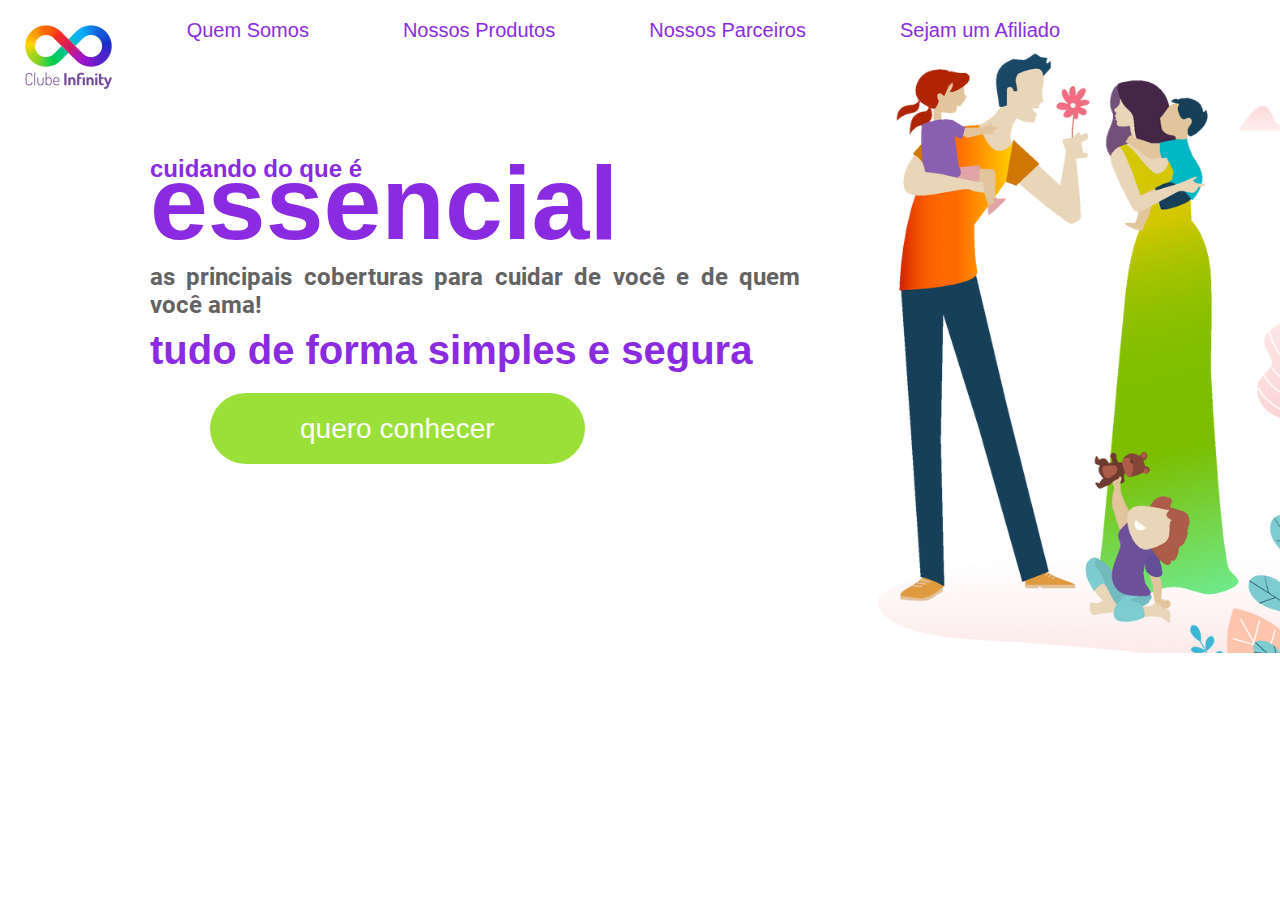
==== index.html @ 3433b113 "update" ====
<!DOCTYPE html>
<html lang="pt-br">
<head>
    <meta charset="UTF-8">
    <meta http-equiv="X-UA-Compatible" content="IE=edge">
    <meta name="viewport" content="width=device-width, initial-scale=1.0">
    <link rel="shortcut icon" href="favicon.ico" type="image/x-icon">
    <title>Clube Infinity</title>
    <link rel="stylesheet" href="style.css">
    <link rel="shortcut icon" href="logo.png" type="image/x-icon">
</head>
<body id="one">
    
        <header>
        
            <img class="logo" src="logoClubeInfinityNovoAlta.png" alt="logoClubeInfinityNovoAlta">
            <div id="nav">
                <nav id="inicio">
                    <a class="home" href="#">Quem Somos</a>
                    <a class="home" href="#">Nossos Produtos</a>
                    <a class="home" href="#">Nossos Parceiros</a>
                    <a class="home" href="#">Sejam um Afiliado</a>
                </nav>
            </div>
        </header>
        
                 <img id="img" src="imagens/familia.png" alt="lol">
                <div id="home">
                    <h2 id="id">cuidando do que é</h2>
                    <h2 id="di">essencial</h2>
                    <p class="no">as principais coberturas para cuidar de você e de quem você ama!</p>
        
                    <h3 id="td">tudo de forma simples e segura</h3>
        
                    <a id="did" href="indexII.html">
                        quero conhecer
                    </a>
                </div>
            
            
            
            
        



</body>
</html>
---- style.css ----
@charset "UTF8";

@import url('https://fonts.googleapis.com/css2?family=Roboto:wght@300&display=swap');
@font-face {
    font-family:'docu' ;
    src: url('./fontes/Roboto-Bold.ttf') format('opentype');
}
*{
    padding: 0px;
    margin: 0px;
}

body#one{
    /*background-color: rgba(255, 255, 255, 0);
   background-image: url("imagens/5C5CBEA9-8A8B-43DD-B58A-6F9B66F16FF8.png");
   background-repeat: no-repeat;
   background-position: right;
   background-size: initial;
   position: relative; */
}
header{
    background-color: rgba(255, 255, 255, 0);
    padding: 15px;
    margin: 10px;
    position: relative;
}
nav#inicio{
    background-color: rgba(255, 255, 255, 0);
    margin: auto;
    position: relative;
    transform: translate(-141px, 0px);
    text-align: end;

}
div#nav{
    width: 1012px;
    height: auto;
    position: relative;
    transform: translate(164px, -70px);
}
a.home{ 
    font-family: 'Segoe UI', Tahoma, 'Geneva', Verdana, sans-serif;
    padding-left: 90px;
    font-weight: normal;
    font-size: 20px;
    text-decoration: none;
    color: blueviolet;

}
a.home:hover{
    text-decoration: none;
    color: rgb(95, 0, 184);

}

div#home{
    width: 650px;
    height: auto;
    padding: 43px;
    margin: 0px;
    margin-bottom: 100px;
    color: blueviolet;
    position: relative;
    padding-left: 150px;
    transform: translate(0px, -25px);
}

p.no{
    color: rgb(100, 99, 99);
    font-size: 1.5em;
    text-align: justify;
    font-family: 'docu','cursive';
}
h2#di{
    color: blueviolet;
    text-align: justify;
    font-size: 6.5em;
    font-family: 'Segoe UI', Tahoma, Geneva, Verdana, sans-serif;
   
}
h2#id{
    color: blueviolet;
    text-align: justify;
    font-size: 1.5em;
    font-family: 'Segoe UI', Tahoma, Geneva, Verdana, sans-serif;
    margin-bottom: -39px ;

}h3#td{
    font-size: 2.5em;
    font-family: 'Segoe UI', Tahoma, 'Geneva', Verdana, sans-serif;
    padding-top: 9px ;
    padding-bottom: 40px; 
}
a#did{
    color: white;
    font-size: 28px;
    font-family: 'Segoe UI', Tahoma, Geneva, Verdana, sans-serif;
    text-align: center;
    text-decoration: none;
    border-radius: 48px;
    background-color: rgb(155, 224, 56);
    padding: 10px;
    padding-right: 90px;
    padding-bottom: 20px;
    padding-top: 20px;
    padding-left: 90px;
    padding-right: 90px;
    margin-left: 60px;
}
a#did:hover{
    text-decoration: none;
    background-color: rgb(52, 236, 52);
}

img.logo{
    display: block;
}
img#img{
    position: absolute;
    margin-top: -84px;
    margin-left: 248px;
}

    


/*IndexII*/

body{
    background-color: rgba(107, 48, 166, 0);
    
}
div#purple{
    width: 683px;
    height: 644px;
    text-align: center;
    display: inline-block;
    background-color: rgb(107, 48, 166);
    color: #fffefe;
    margin: auto;
    padding-top: 19px;
}
div#white{
    width: 653px;
    height: 627px;
    text-align: center;
    display: inline-block;
    background-color: rgb(255, 255, 255);
    color: #9603b9;
    margin: auto;
}
img#ol{
    display: block;
    background-attachment: fixed;
    background-position: left center;
    padding-left: 10px;
    margin-bottom: 10px;
}
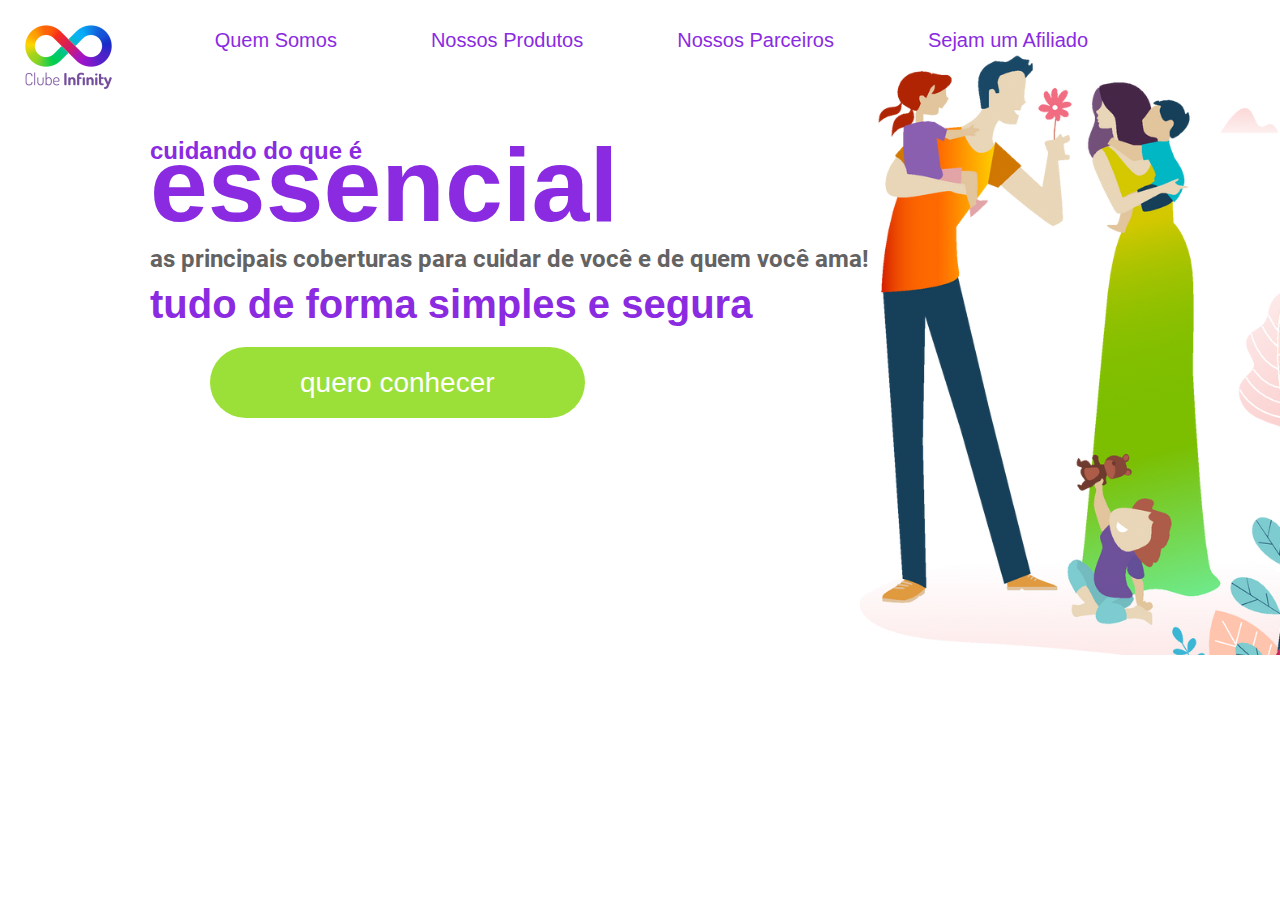
==== commit 2990daf5: "update" ====
--- a/index.html
+++ b/index.html
@@ -24,18 +24,22 @@
             </div>
         </header>
         
-                 <img id="img" src="imagens/familia.png" alt="lol">
-                <div id="home">
-                    <h2 id="id">cuidando do que é</h2>
-                    <h2 id="di">essencial</h2>
-                    <p class="no">as principais coberturas para cuidar de você e de quem você ama!</p>
-        
-                    <h3 id="td">tudo de forma simples e segura</h3>
-        
-                    <a id="did" href="indexII.html">
-                        quero conhecer
-                    </a>
-                </div>
+                 <main id="home">
+                     <picture>
+                        <source media="(max-width: 600px)" srcset="imagens/familia-pq.png">
+                        <img id="img" src="imagens/familia.png" alt="lol">
+                                     </picture>
+                     
+                                     <div id="home">
+                        <h2 id="id">cuidando do que é</h2>
+                        <h2 id="di">essencial</h2>
+                        <p class="no">as principais coberturas para cuidar de você e de quem você ama!</p>
+                        <h3 id="td">tudo de forma simples e segura</h3>
+                        <a id="did" href="indexII.html">
+                            quero conhecer
+                        </a>
+                                     </div>
+                 </main>
             
             
             
--- a/style.css
+++ b/style.css
@@ -11,23 +11,23 @@
 }
 
 body#one{
-    /*background-color: rgba(255, 255, 255, 0);
-   background-image: url("imagens/5C5CBEA9-8A8B-43DD-B58A-6F9B66F16FF8.png");
-   background-repeat: no-repeat;
-   background-position: right;
-   background-size: initial;
-   position: relative; */
+    margin: auto;
+    width: auto;
+    height: 10px;
 }
 header{
     background-color: rgba(255, 255, 255, 0);
     padding: 15px;
     margin: 10px;
-    position: relative;
+}
+main{
+    width: auto;
+    height: 10px;
+    
 }
 nav#inicio{
     background-color: rgba(255, 255, 255, 0);
     margin: auto;
-    position: relative;
     transform: translate(-141px, 0px);
     text-align: end;
 
@@ -35,8 +35,8 @@
 div#nav{
     width: 1012px;
     height: auto;
-    position: relative;
-    transform: translate(164px, -70px);
+   
+    transform: translate(192px, -60px);
 }
 a.home{ 
     font-family: 'Segoe UI', Tahoma, 'Geneva', Verdana, sans-serif;
@@ -54,15 +54,15 @@
 }
 
 div#home{
-    width: 650px;
-    height: auto;
+    width: 900px;
+    height: 450px;
     padding: 43px;
     margin: 0px;
     margin-bottom: 100px;
     color: blueviolet;
-    position: relative;
+
     padding-left: 150px;
-    transform: translate(0px, -25px);
+    transform: translate(0px, -565px);
 }
 
 p.no{
@@ -90,6 +90,7 @@
     font-family: 'Segoe UI', Tahoma, 'Geneva', Verdana, sans-serif;
     padding-top: 9px ;
     padding-bottom: 40px; 
+    
 }
 a#did{
     color: white;
@@ -116,9 +117,8 @@
     display: block;
 }
 img#img{
-    position: absolute;
-    margin-top: -84px;
-    margin-left: 248px;
+    margin-top: -82px;
+    margin-left: 230px;
 }
 
     
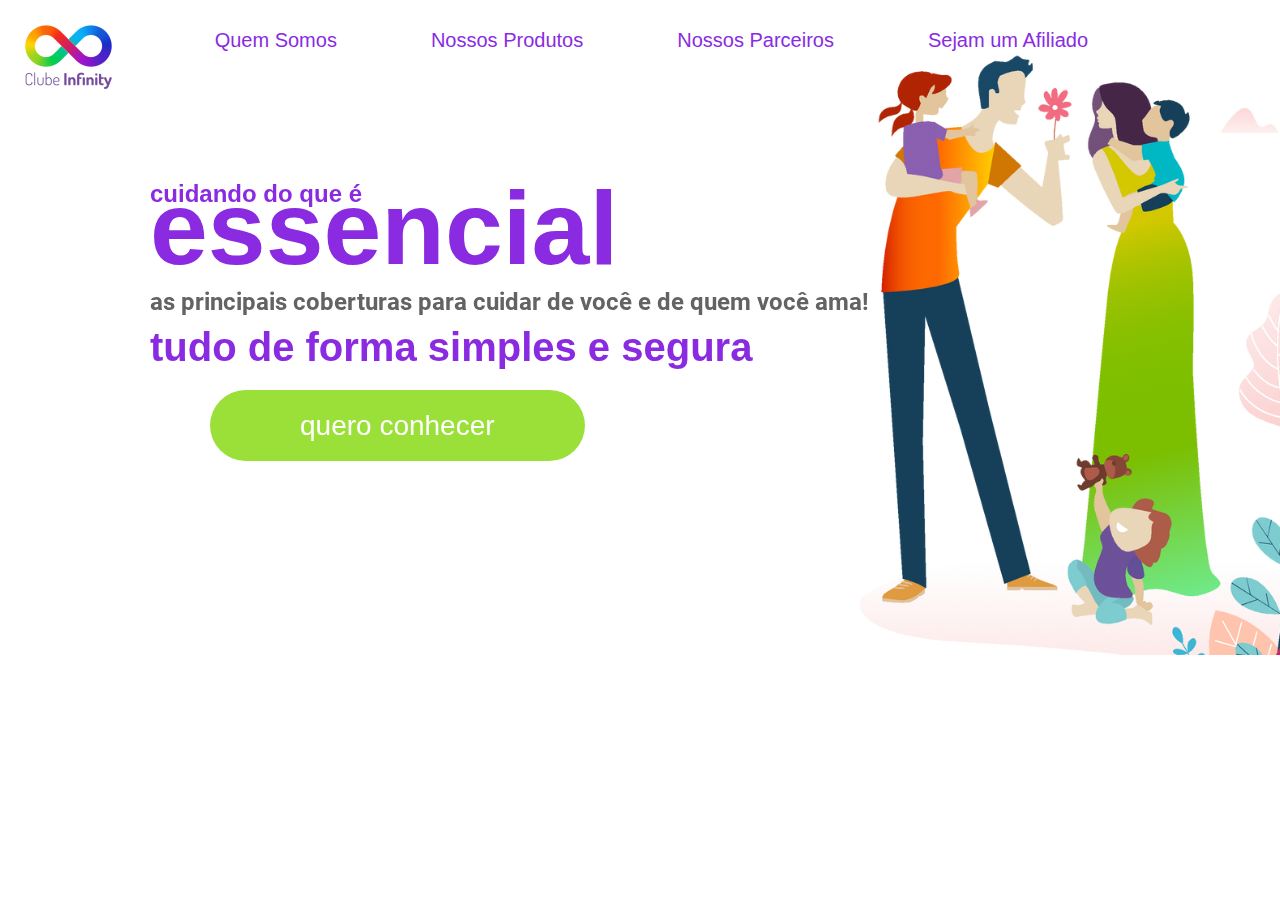
==== commit ee433dba: "update" ====
--- a/index.html
+++ b/index.html
@@ -25,20 +25,25 @@
         </header>
         
                  <main id="home">
-                     <picture>
-                        <source media="(max-width: 600px)" srcset="imagens/familia-pq.png">
-                        <img id="img" src="imagens/familia.png" alt="lol">
-                                     </picture>
-                     
-                                     <div id="home">
-                        <h2 id="id">cuidando do que é</h2>
-                        <h2 id="di">essencial</h2>
-                        <p class="no">as principais coberturas para cuidar de você e de quem você ama!</p>
-                        <h3 id="td">tudo de forma simples e segura</h3>
-                        <a id="did" href="indexII.html">
-                            quero conhecer
-                        </a>
-                                     </div>
+
+                     <article>
+                         <picture id="home">
+                            <source media="(max-width: 600px)" srcset="imagens/trans.png">
+                            <img id="img" src="imagens/familia.png" alt="lol">
+                                         </picture>
+                         
+                            
+                        <div id="home">
+                            <h2 id="id">cuidando do que é</h2>
+                            <h2 id="di">essencial</h2>
+                            <p class="no">as principais coberturas para cuidar de você e de quem você ama!</p>
+                            <h3 id="td">tudo de forma simples e segura</h3>
+                            <a id="did" href="indexII.html">
+                                quero conhecer
+                            </a>
+                        </div>
+                     </article>
+
                  </main>
             
             
--- a/style.css
+++ b/style.css
@@ -20,7 +20,7 @@
     padding: 15px;
     margin: 10px;
 }
-main{
+main#home{
     width: auto;
     height: 10px;
     
@@ -62,7 +62,20 @@
     color: blueviolet;
 
     padding-left: 150px;
-    transform: translate(0px, -565px);
+    position: fixed;
+}
+@media(max-width:600px){
+    div#home{
+        width: 450px;
+        height: 225px;
+        padding: 43px;
+        margin: 0px;
+        margin-bottom: 100px;
+        color: blueviolet;
+        
+        padding-left: 150px;
+        position: fixed;
+    }
 }
 
 p.no{
@@ -120,7 +133,9 @@
     margin-top: -82px;
     margin-left: 230px;
 }
-
+picture#home{
+    position: fixed;
+}
     
 
 
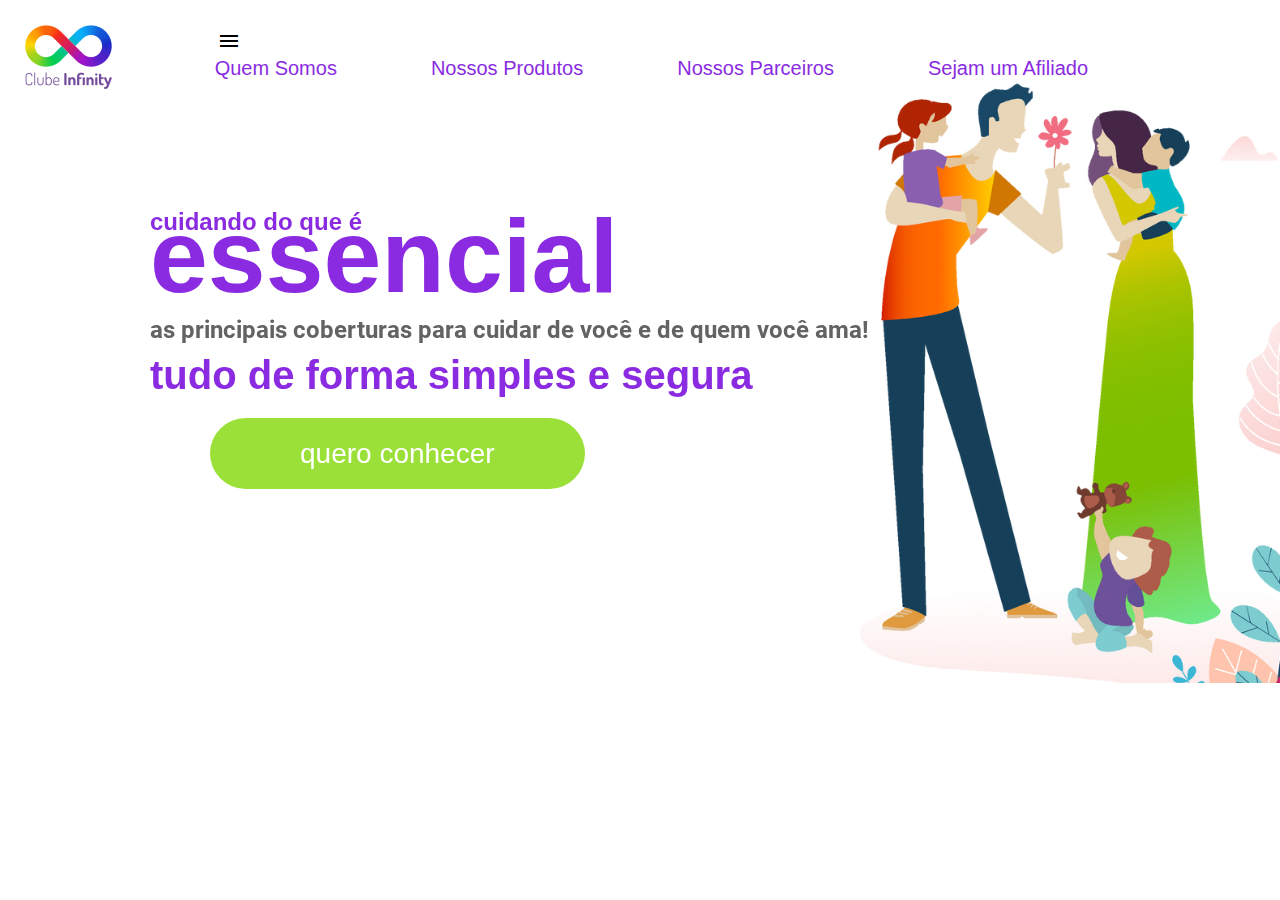
==== commit 2f585c02: "Update index.html" ====
--- a/index.html
+++ b/index.html
@@ -5,16 +5,22 @@
     <meta http-equiv="X-UA-Compatible" content="IE=edge">
     <meta name="viewport" content="width=device-width, initial-scale=1.0">
     <link rel="shortcut icon" href="favicon.ico" type="image/x-icon">
-    <title>Clube Infinity</title>
+    <link href="https://fonts.googleapis.com/icon?family=Material+Icons"
+      rel="stylesheet">
     <link rel="stylesheet" href="style.css">
     <link rel="shortcut icon" href="logo.png" type="image/x-icon">
+
+    <title>Clube Infinity</title>
+
+   
 </head>
 <body id="one">
     
-        <header>
+        <header id="home">
         
             <img class="logo" src="logoClubeInfinityNovoAlta.png" alt="logoClubeInfinityNovoAlta">
             <div id="nav">
+                <span id="menu" class="material-icons">menu</span>
                 <nav id="inicio">
                     <a class="home" href="#">Quem Somos</a>
                     <a class="home" href="#">Nossos Produtos</a>
--- a/style.css
+++ b/style.css
@@ -15,10 +15,17 @@
     width: auto;
     height: 10px;
 }
-header{
+header#home{
     background-color: rgba(255, 255, 255, 0);
     padding: 15px;
     margin: 10px;
+}
+@media(max-width:600px){
+    header#home{
+        background-color: rgba(255, 255, 255, 0);
+        padding: 15px;
+        margin: 10px;
+}
 }
 main#home{
     width: auto;
@@ -31,6 +38,16 @@
     transform: translate(-141px, 0px);
     text-align: end;
 
+}
+@media(max-width:600px){
+    nav#inicio{
+        background-color: rgba(255, 255, 255, 0);
+        margin: auto;
+        transform: translate(141px 0px);
+        text-align: end;
+        text-align: left;
+        font-size: 1.5em;
+    }
 }
 div#nav{
     width: 1012px;
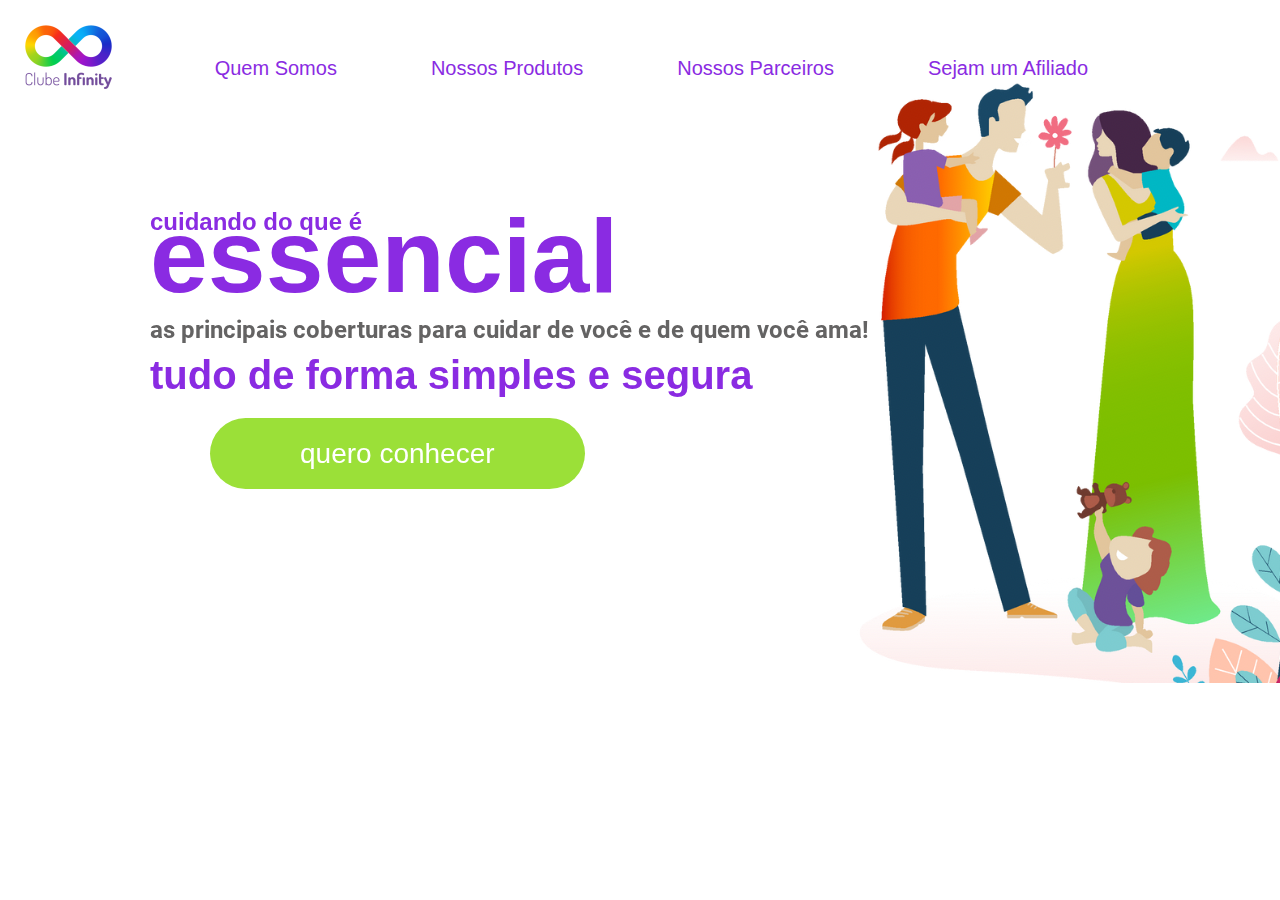
==== commit 8b66b538: "update style e java" ====
--- a/index.html
+++ b/index.html
@@ -20,13 +20,13 @@
         
             <img class="logo" src="logoClubeInfinityNovoAlta.png" alt="logoClubeInfinityNovoAlta">
             <div id="nav">
-                <span id="menu" class="material-icons">menu</span>
-                <nav id="inicio">
+                <span id="burguer" class="material-icons" onclick="clickMenu()">menu</span>
+                <menu id="inicio">
                     <a class="home" href="#">Quem Somos</a>
                     <a class="home" href="#">Nossos Produtos</a>
                     <a class="home" href="#">Nossos Parceiros</a>
                     <a class="home" href="#">Sejam um Afiliado</a>
-                </nav>
+                </menu>
             </div>
         </header>
         
@@ -53,7 +53,12 @@
                  </main>
             
             
-            
+            <script>
+                function clickMenu(){
+                    inicio.style.display = 'block'
+                    
+                }
+            </script>
             
         
 
--- a/style.css
+++ b/style.css
@@ -32,12 +32,34 @@
     height: 10px;
     
 }
-nav#inicio{
+menu#inicio{
     background-color: rgba(255, 255, 255, 0);
     margin: auto;
     transform: translate(-141px, 0px);
     text-align: end;
 
+}
+@media(max-width:600px){
+menu#inicio{
+    display: none;
+}
+
+}
+#burguer{
+    color: #9603b9;
+    
+}
+#burguer:hover{
+    color: #c555e0;
+}
+@media(min-width:600px){
+    #burguer{
+        color: transparent;
+        
+    }
+    #burguer:hover{
+        color: transparent;
+    }
 }
 @media(max-width:600px){
     nav#inicio{
@@ -153,7 +175,9 @@
 picture#home{
     position: fixed;
 }
-    
+#menu{
+
+}    
 
 
 /*IndexII*/
